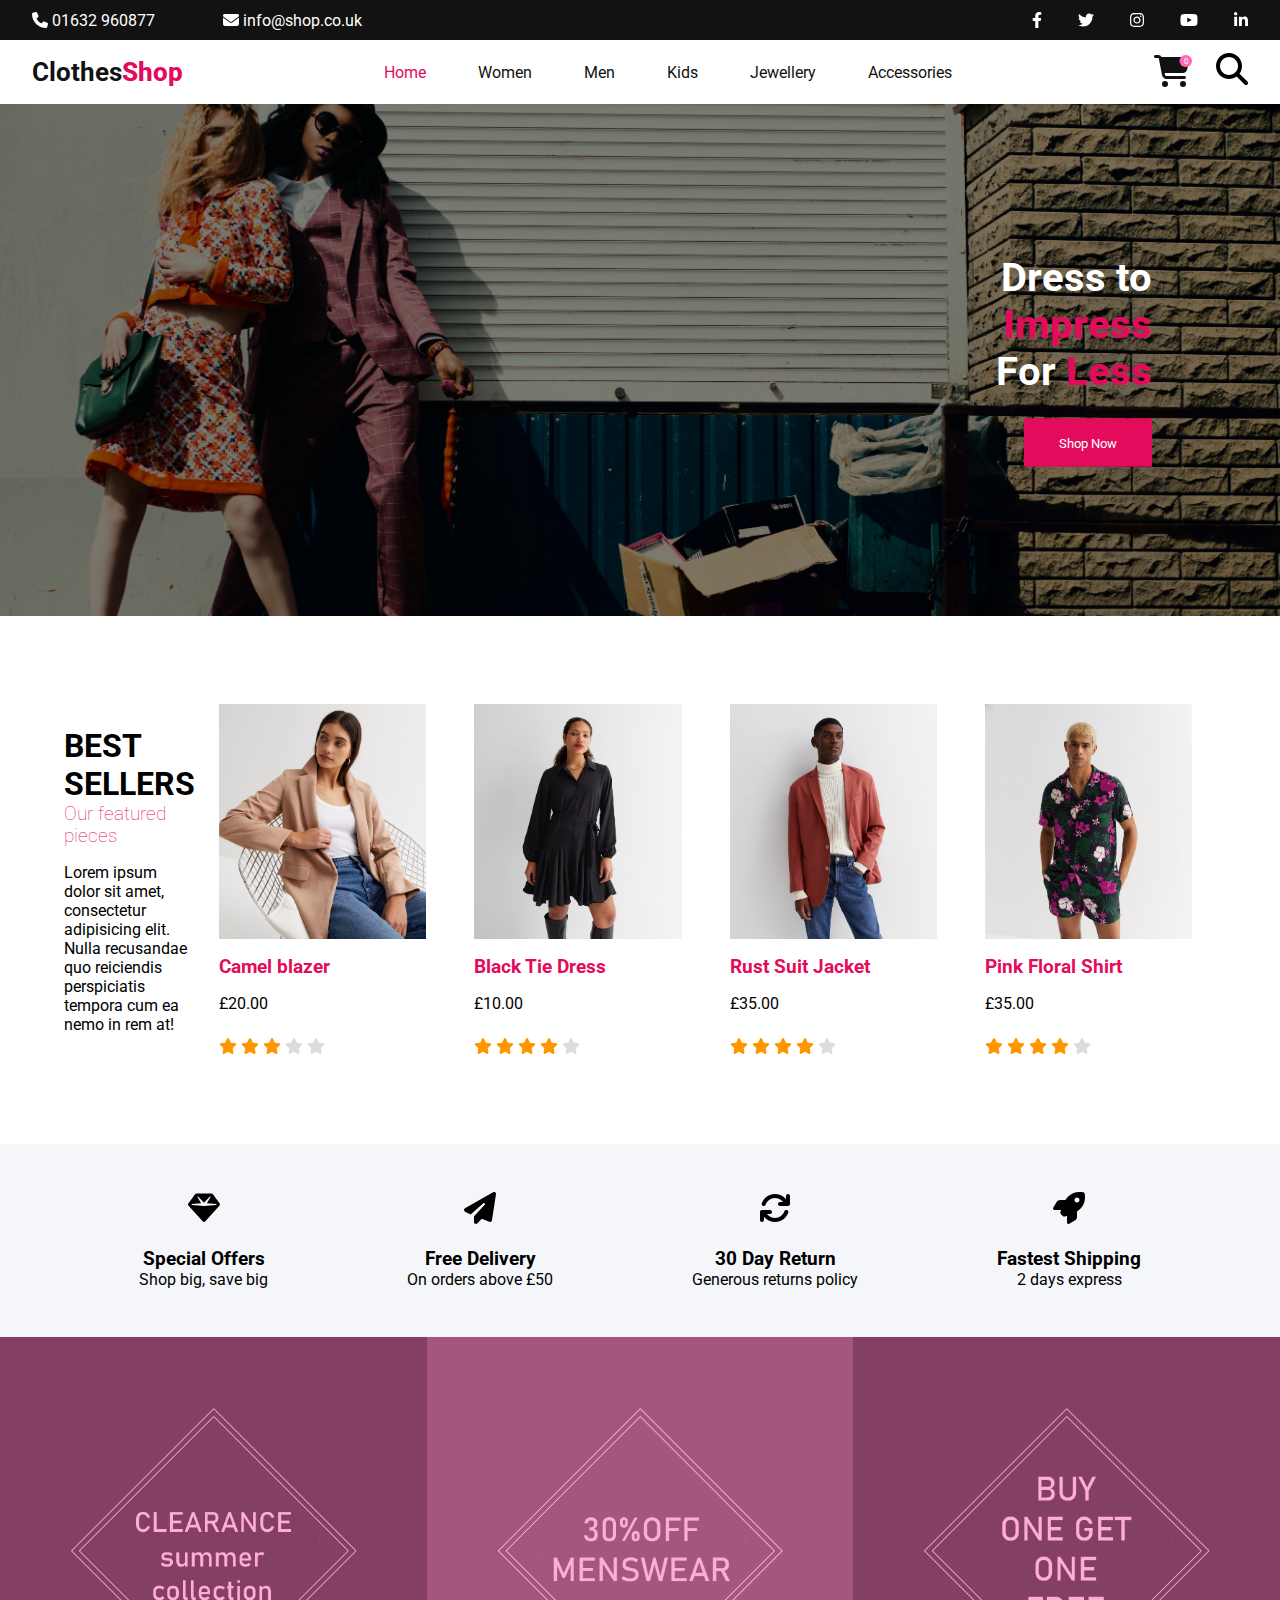
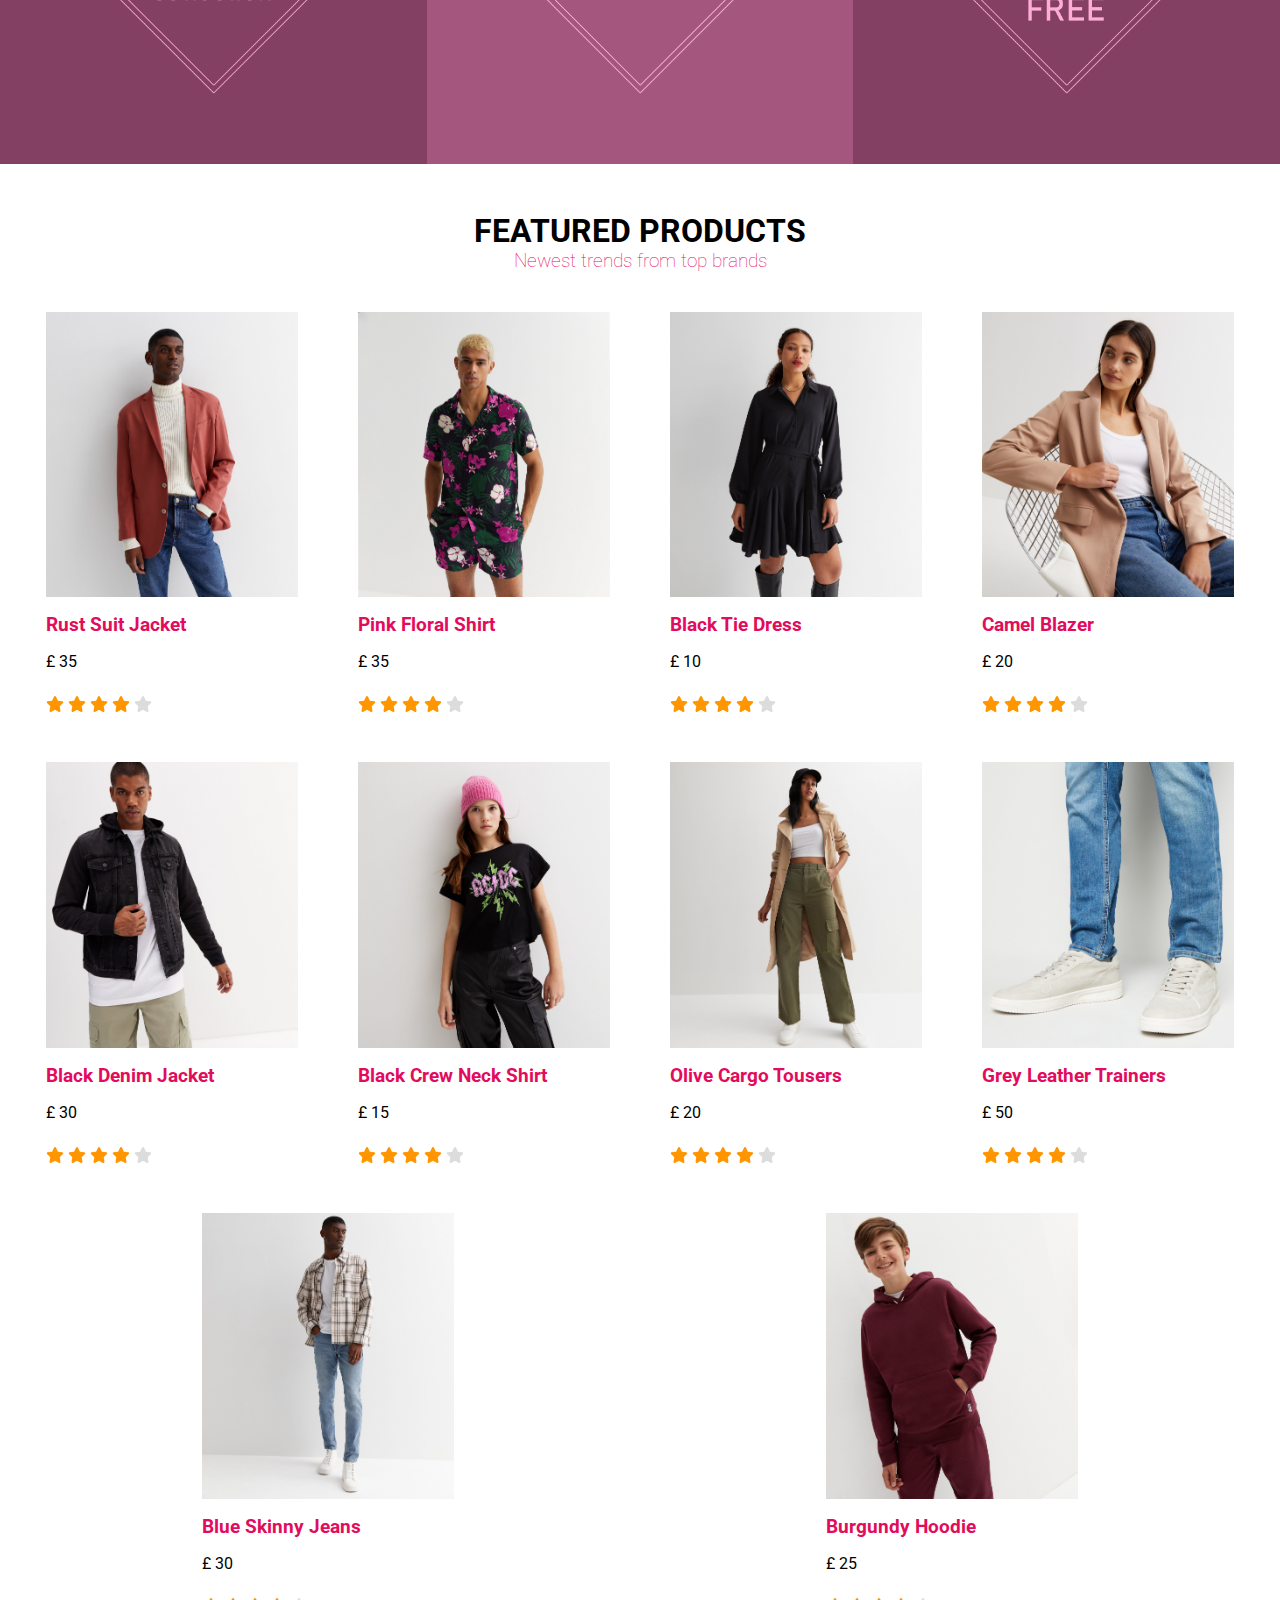
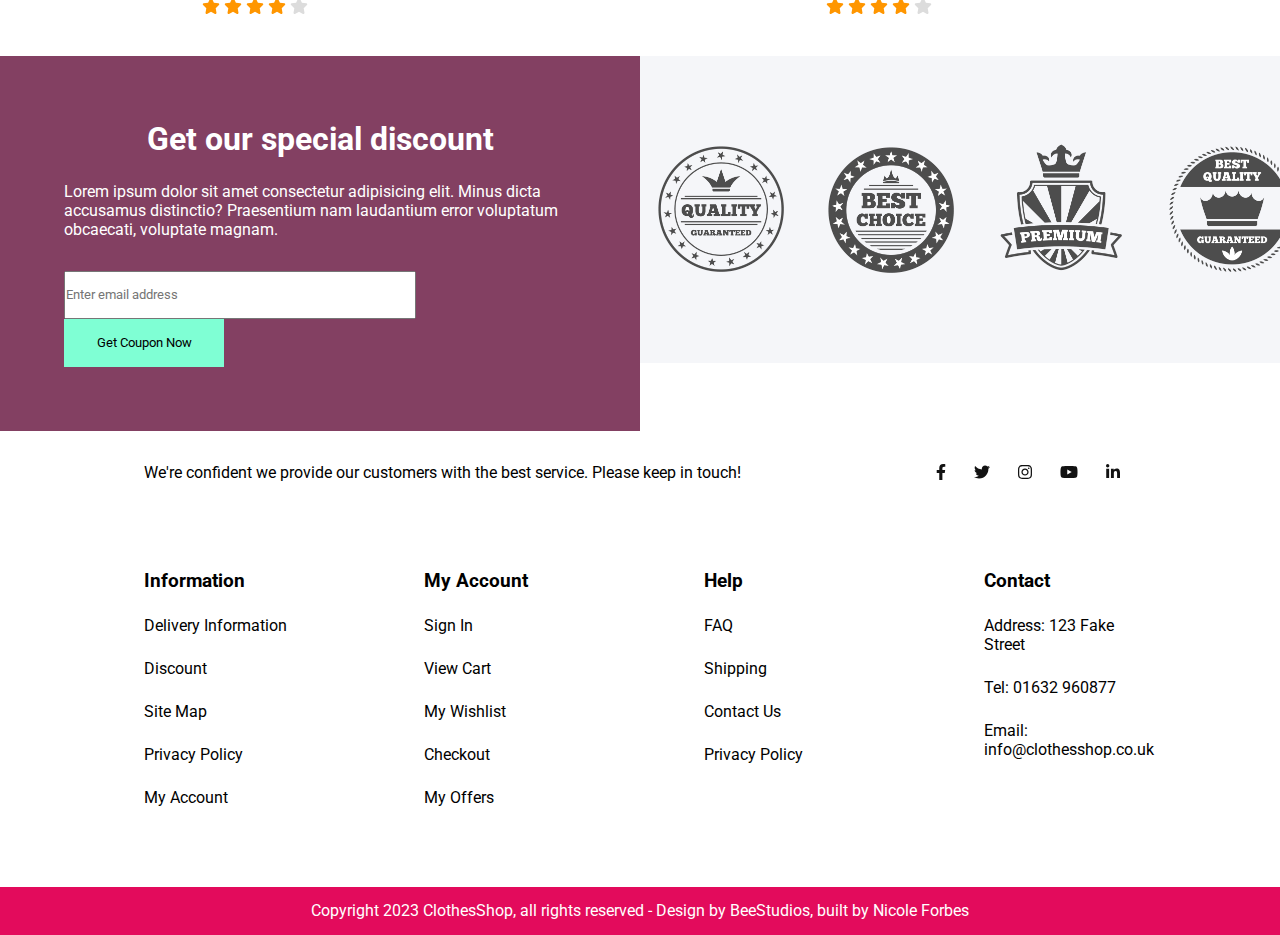
==== index.html @ c9f92888 "Initial commit" ====
<!DOCTYPE html>
<html lang="en">
  <head>
    <meta charset="UTF-8" />
    <meta http-equiv="X-UA-Compatible" content="IE=edge" />
    <meta name="viewport" content="width=device-width, initial-scale=1.0" />
    <title>ClothesShop</title>
    <!-- Fonts -->
    <link rel="preconnect" href="https://fonts.googleapis.com" />
    <link rel="preconnect" href="https://fonts.gstatic.com" crossorigin />
    <link
      href="https://fonts.googleapis.com/css2?family=Roboto:ital,wght@0,400;0,500;0,700;0,900;1,400;1,500;1,700;1,900&display=swap"
      rel="stylesheet"
    />
    <!-- Fontawesome -->
    <script defer src="/assets/fontawesome/solid.js"></script>
    <script defer src="/assets/fontawesome/brands.js"></script>
    <script defer src="/assets/fontawesome/fontawesome.js"></script>
    <!-- CSS -->
    <link rel="stylesheet" href="/css/style.css" />
  </head>
  <body>
    <!-- Top nav -->
    <section class="information">
      <div class="contact">
        <ul>
          <li><i class="fa-solid fa-phone"></i> 01632 960877</li>
          <li>
            <i class="fa-solid fa-envelope"></i> <a href=""> info@shop.co.uk</a>
          </li>
        </ul>
      </div>
      <div class="socials">
        <ul>
          <li>
            <a href=""><i class="fa-brands fa-facebook-f"></i></a>
          </li>
          <li>
            <a href=""><i class="fa-brands fa-twitter"></i></a>
          </li>
          <li>
            <a href=""><i class="fa-brands fa-instagram"></i></a>
          </li>
          <li>
            <a href=""><i class="fa-brands fa-youtube"></i></a>
          </li>
          <li>
            <a href=""><i class="fa-brands fa-linkedin-in"></i></a>
          </li>
        </ul>
      </div>
    </section>

    <!-- Navigation -->

    <header>
      <div class="container">
        <div class="logo">
          <a href="/index.html">Clothes<span>Shop</span></a>
        </div>
        <nav>
          <div class="navbar">
            <ul>
              <li><a href="/index.html" class="active">Home</a></li>
              <li><a href="">Women</a></li>
              <li><a href="">Men</a></li>
              <li><a href="">Kids</a></li>
              <li><a href="">Jewellery</a></li>
              <li><a href="">Accessories</a></li>
            </ul>
          </div>
        </nav>
        <div class="search">
          <div class="fa-2x">
            <span class="fa-layers fa-fw">
              <a href="/cart.html"><i class="fa-solid fa-cart-shopping"></i></a>
              <a href=""
                ><span
                  id="cartAmount"
                  class="fa-layers-counter"
                  style="background: hotpink"
                  >0</span
                ></a
              >
            </span>
          </div>
          <i class="fa-solid fa-magnifying-glass"></i>
        </div>
        <div class="hamburger" onclick="toggleMobileMenu(this)">
          <i class="fa-solid fa-bars"></i>
          <div class="mobile-menu">
            <ul>
              <li><a href="" class="active">Home</a></li>
              <li><a href="">Women</a></li>
              <li><a href="">Men</a></li>
              <li><a href="">Kids</a></li>
              <li><a href="">Jewellery</a></li>
              <li><a href="">Accessories</a></li>
            </ul>
            <div class="search-mobile">
              <div class="fa-2x">
                <span class="fa-layers fa-fw">
                  <a href="/cart.html"
                    ><i class="fa-solid fa-cart-shopping"></i
                  ></a>
                  <a href=""
                    ><span class="fa-layers-counter" style="background: blue"
                      >0</span
                    ></a
                  >
                </span>
              </div>
              <form class="example" action="action_page.php">
                <input type="text" placeholder="Search" name="search" />
                <button type="submit"><i class="fa fa-search"></i></button>
              </form>
            </div>
          </div>
        </div>
      </div>
    </header>

    <section class="hero-image">
      <div class="hero-text">
        <h1>
          Dress to <span>Impress</span><br />
          For <span>Less</span>
        </h1>
        <button type="button">Shop Now</button>
      </div>
    </section>

    <!-- Best Sellers -->

    <section class="best-sellers">
      <aside class="featured">
        <h1>BEST SELLERS</h1>
        <h3>Our featured pieces</h3>
        <p>
          Lorem ipsum dolor sit amet, consectetur adipisicing elit. Nulla
          recusandae quo reiciendis perspiciatis tempora cum ea nemo in rem at!
        </p>
      </aside>
      <!-- Featured products -->
      <div class="product-card">
        <img
          src="/products/camel-long-sleeve-relaxed-fit-blazer.jpg"
          alt=""
          style="width: 100%"
        />
        <div class="overlay">
          <ul>
            <li><i class="fa-solid fa-cart-shopping"></i></li>
            <li><i class="fa-solid fa-heart"></i></li>
            <li><i class="fa-solid fa-share"></i></li>
          </ul>
        </div>
        <h2>Camel blazer</h2>
        <p class="price">£20.00</p>
        <div class="stars">
          <span class="fa fa-star checked"></span>
          <span class="fa fa-star checked"></span>
          <span class="fa fa-star checked"></span>
          <span class="fa fa-star"></span>
          <span class="fa fa-star"></span>
        </div>
      </div>

      <div class="product-card">
        <img
          src="/products/black-tie-waist-button-front-pleated-hem-mini-shirt-dress.jpg"
          alt=""
          style="width: 100%"
        />
        <div class="overlay">
          <ul>
            <li><i class="fa-solid fa-cart-shopping"></i></li>
            <li><i class="fa-solid fa-heart"></i></li>
            <li><i class="fa-solid fa-share"></i></li>
          </ul>
        </div>
        <h2>Black Tie Dress</h2>
        <p class="price">£10.00</p>
        <div class="stars">
          <span class="fa fa-star checked"></span>
          <span class="fa fa-star checked"></span>
          <span class="fa fa-star checked"></span>
          <span class="fa fa-star checked"></span>
          <span class="fa fa-star"></span>
        </div>
      </div>

      <div class="product-card">
        <img
          src="/products/rust-relaxed-fit-suit-jacket.jpg"
          alt=""
          style="width: 100%"
        />
        <div class="overlay">
          <ul>
            <li><i class="fa-solid fa-cart-shopping"></i></li>
            <li><i class="fa-solid fa-heart"></i></li>
            <li><i class="fa-solid fa-share"></i></li>
          </ul>
        </div>
        <h2>Rust Suit Jacket</h2>
        <p class="price">£35.00</p>
        <div class="stars">
          <span class="fa fa-star checked"></span>
          <span class="fa fa-star checked"></span>
          <span class="fa fa-star checked"></span>
          <span class="fa fa-star checked"></span>
          <span class="fa fa-star"></span>
        </div>
      </div>

      <div class="product-card">
        <img
          src="/products/pink-floral-revere-collar-shirt.jpg"
          alt=""
          style="width: 100%"
        />
        <div class="overlay">
          <ul>
            <li><i class="fa-solid fa-cart-shopping"></i></li>
            <li><i class="fa-solid fa-heart"></i></li>
            <li><i class="fa-solid fa-share"></i></li>
          </ul>
        </div>
        <h2>Pink Floral Shirt</h2>
        <p class="price">£35.00</p>
        <div class="stars">
          <span class="fa fa-star checked"></span>
          <span class="fa fa-star checked"></span>
          <span class="fa fa-star checked"></span>
          <span class="fa fa-star checked"></span>
          <span class="fa fa-star"></span>
        </div>
      </div>
    </section>

    <!-- Services -->

    <section class="services">
      <div class="offers">
        <i class="fa-solid fa-gem"></i>
        <h3>Special Offers</h3>
        <p>Shop big, save big</p>
      </div>

      <div class="offers">
        <i class="fa-solid fa-paper-plane"></i>
        <h3>Free Delivery</h3>
        <p>On orders above £50</p>
      </div>

      <div class="offers">
        <i class="fa-solid fa-arrows-rotate"></i>
        <h3>30 Day Return</h3>
        <p>Generous returns policy</p>
      </div>

      <div class="offers">
        <i class="fa-solid fa-rocket"></i>
        <h3>Fastest Shipping</h3>
        <p>2 days express</p>
      </div>
    </section>

    <!-- Deals -->
    <section class="dealsRow">
      <div class="dealColumn">
        <img src="/img/deal1.png" alt="" />
      </div>

      <div class="dealColumn">
        <img src="/img/deal3.png" alt="" />
      </div>

      <div class="dealColumn">
        <img src="/img/deal2.png" alt="" />
      </div>
    </section>

    <!-- Pop up -->

    <!-- <div class="popup">
      <div class="popuptext" id="cartPopup">
        <p>Added to cart! <i class="fa-solid fa-square-check"></i></p>
        <span class="close">&times;</span>
      </div>
    </div> -->

    <!-- Featured items -->

    <section class="featureditems">
      <!-- Featured items title -->
      <h1>FEATURED PRODUCTS</h1>
      <h3>Newest trends from top brands</h3>

      <!-- Product cards -->

      <div class="featured-products" id="shop"></div>
    </section>

    <!-- Discount code and awards -->

    <section class="misc">
      <div class="row">
        <div class="column discount">
          <h2>Get our special discount</h2>

          <p>
            Lorem ipsum dolor sit amet consectetur adipisicing elit. Minus dicta
            accusamus distinctio? Praesentium nam laudantium error voluptatum
            obcaecati, voluptate magnam.
          </p>

          <form action="/action_page.php">
            <input
              class="email"
              type="email"
              id="email"
              name="email"
              placeholder="Enter email address"
            />
            <input type="submit" class="coupon" value="Get Coupon Now" />
          </form>
        </div>
        <div class="column awards">
          <img src="/img/award1.png" alt="" />
          <img src="/img/award2.png" alt="" />
          <img src="/img/award3.png" alt="" />
          <img src="/img/award4.png" alt="" />
        </div>
      </div>
    </section>

    <!-- Footer -->

    <footer>
      <div class="footer-top">
        <div class="top-text">
          <p>
            We're confident we provide our customers with the best service.
            Please keep in touch!
          </p>
        </div>
        <div class="social-icons">
          <ul>
            <li>
              <a href=""><i class="fa-brands fa-facebook-f"></i></a>
            </li>
            <li>
              <a href=""><i class="fa-brands fa-twitter"></i></a>
            </li>
            <li>
              <a href=""><i class="fa-brands fa-instagram"></i></a>
            </li>
            <li>
              <a href=""><i class="fa-brands fa-youtube"></i></a>
            </li>
            <li>
              <a href=""><i class="fa-brands fa-linkedin-in"></i></a>
            </li>
          </ul>
        </div>
      </div>
      <div class="footer-row">
        <div class="footer-column">
          <h3>Information</h3>
          <ul>
            <li>Delivery Information</li>
            <li>Discount</li>
            <li>Site Map</li>
            <li>Privacy Policy</li>
            <li>My Account</li>
          </ul>
        </div>

        <div class="footer-column">
          <h3>My Account</h3>
          <ul>
            <li>Sign In</li>
            <li>View Cart</li>
            <li>My Wishlist</li>
            <li>Checkout</li>
            <li>My Offers</li>
          </ul>
        </div>

        <div class="footer-column">
          <h3>Help</h3>
          <ul>
            <li>FAQ</li>
            <li>Shipping</li>
            <li>Contact Us</li>
            <li>Privacy Policy</li>
          </ul>
        </div>

        <div class="footer-column">
          <h3>Contact</h3>
          <ul>
            <li>Address: 123 Fake Street</li>
            <li>Tel: 01632 960877</li>
            <li>Email: info@clothesshop.co.uk</li>
          </ul>
        </div>
      </div>
    </footer>
    <div class="copyright">
      <p>
        Copyright 2023 ClothesShop, all rights reserved - Design by BeeStudios,
        built by Nicole Forbes
      </p>
    </div>
    <script src="/javascript/data.js"></script>

    <script src="/javascript/script.js"></script>
  </body>
</html>
---- css/style.css ----
* {
    font-family: 'Roboto', sans-serif;
    padding: 0;
    margin: 0;
    box-sizing: border-box;
}

/* Link colours */

.information a {
    text-decoration: none;
    color: #fff;
}

.logo a {
    text-decoration: none;
    color:#121212;
    font-weight: bold;
}

.logo span {
    font-weight: 800;
    color:#E30B5C;
}

.navbar a {
    text-decoration: none;
    color:#121212;
}

.navbar a:hover {
    color: #E30B5C;
}

.navbar a.active {
    color: #E30B5C;
}



/* Icon Styling */
.fa-brands {
    color: #fff;
}

.fa-phone,
.fa-envelope {
    color: #fff;
}

.fa-magnifying-glass {
    font-size: 2rem;
}

.fa-star {
    color: gainsboro;
        
}

.checked {
    color: #FF9600;
}


/* List Styling */
nav ul li {
    list-style: none;
    display: inline;
    margin: 1.5rem;
}

.information ul li {
    list-style: none;
    display: inline;
}

/* Contact/Socials */
.information {
    display: flex;
    justify-content: space-between;
    align-items: center;
    height: 2.5rem;
    background-color: #121212;
    
}

.contact ul li {
    color: #fff;
    padding: 2rem;
}

.socials ul li {
    color: #fff;
    padding-right: 2rem;
}

/* Top Nav Styling */

.container {
    display: flex;
    justify-content: space-between;
    align-items: center;
    padding: 2rem;
    height: 2.5rem;
}

i {
    cursor: pointer;
}

.search {
    display: flex;
    gap: 1.5rem;
}

.logo {
    font-size: 1.6rem;
}

/* Mobile nav styling */

.mobile-menu li {
    list-style: none;
    margin-bottom: 2rem;
    
}

.mobile-menu a {
    text-decoration: none;

}

.mobile-menu {
    display: none;
    position: absolute;
    padding-top: 1.5rem;
    top: 100px;
    left: 0;
    height: 500px;
    width: 100%;
    background-color: #fff;
    z-index: 99;
}

.search-mobile {
    display: flex;
    flex-direction: column;
    gap: 1.5rem;
    justify-content: center;
    align-items: center;
}

/* Style the search field */
form.example input[type=text] {
    padding: 10px;
    font-size: 17px;
    border: 1px solid grey;
    float: left;
    width: 80%;
    background: #f1f1f1;
}

/* Style the submit button */
form.example button {
    float: left;
    width: 3rem;
    height: 2.6rem;
    background: #E30B5C;
    color:#fff;
    font-size: 1rem;
    border: 1px solid grey;
    border-left: none;
    /* Prevent double borders */
    cursor: pointer;
}



form.example button:hover {
    background: #E30B5C;
}

/* Clear floats */
form.example::after {
    content: "";
    clear: both;
    display: table;
}

.open .mobile-menu {
    display: flex;
    flex-direction: column;
    align-items: center;
    justify-content: flex-start;
}

.hamburger {
    margin: auto 1;
    display: none;
    cursor: pointer;
}




        
/* Hero */

/* Hero Image */
.hero-image {
    background-image: linear-gradient(rgba(0, 0, 0, 0.5), rgba(0, 0, 0, 0.5)), url("/img/pexels-godisable-jacob-896291.jpg");
    height: 50%;
    background-position: center;
    background-repeat: no-repeat;
    background-size: cover;
    position: relative;
    padding-top: 40%;
}

/* Hero Text */

/* Place text to right of the image */
.hero-text {
    text-align: right;
    position: absolute;
    top: 50%;
    left: 80%;
    transform: translate(-50%, -50%);
    color: white;
}

.hero-text h1 {
    padding-bottom: 1.5rem;
    font-size: 2.5rem;
}

.hero-text h1 span {
    color:#E30B5C;
    font-weight: 800;
}

.hero-text p {
    padding-bottom: 1.5rem;
}

.hero-text button {
    border: 1px solid #E30B5C;
    background-color: #E30B5C;
    color: #fff;
    height: 3rem;
    width: 8rem;
}

/* Product Cards */

.best-sellers {
    display: flex;
    justify-content: space-evenly;
    align-items: center;
    padding: 4rem;
}


.best-sellers h3 {
    font-weight: lighter;
    color: #E30B5C;
}


.product-card {
    max-width: 300px;
    margin: auto;
    padding: 1.5rem;
    position: relative;
}

img {
    display: block;
    width: 100%;
    height: auto;
}

.product-card h2 {
    font-size: 1.2rem;
    padding-top: 1rem;
    padding-bottom: 1rem;
    color: #E30B5C;
}

.overlay {
    position: absolute;
    top: 10%;
    bottom: 0;
    left: 0;
    right: 0;
    height: 100%;
    width: 100%;
    opacity: 0;
    transition: .5s ease;
    cursor: pointer;
    
}

.product-card:hover .overlay {
    opacity: 1;
}

.overlay ul li {
    position: relative;
    top: 50%;
    left: 50%;
    -webkit-transform: translate(-50%, -50%);
    -ms-transform: translate(-50%, -50%);
    transform: translate(-50%, -50%);
    display: flex;
    flex-direction: column;
    padding-top: 1rem;
    padding-left: 13rem;
}

.fa-layers a {
    color:#121212;
}


.fa-cart-shopping:hover,
.fa-heart:hover,
.fa-share:hover {
    color: #E30B5C;
}

.fa-cart-shopping::visited {
    color: green;
}


/* Cart pop up styling */

/* .popup {
    cursor: pointer;
    
}

.popuptext {
    display: flex;
    flex-direction: column-reverse;
    align-items: center;
    height: 80px;
} */
/* The Close Button */

/* .close {
    align-self: flex-end;
    font-size: 18px;
    font-weight: bold;
    padding: 0.3rem;
}


.close:hover,
.close:focus {
    color: black;
    text-decoration: none;
    cursor: pointer;
} 


.popup .popuptext {
    visibility: hidden;
    background-color: #fff;
    color: #121212;
    text-align: center;
    padding: 2rem 0;
    width: 300px;
    position: fixed;
    z-index: 99;
    bottom: 23px;
    right: 28px;
    border: 1px solid #E30B5C;
}

.popup .show {
    visibility: visible;
    -webkit-animation: fadeIn 1s;
    animation: fadeIn 1s
} */

/* Add animation (fade in the popup) */
/* @-webkit-keyframes fadeIn {
    from {
        opacity: 0;
    }

    to {
        opacity: 1;
    }
} */

/* @keyframes fadeIn {
    from {
        opacity: 0;
    }

    to {
        opacity: 1;
    }
} */


.featured h2 {
    color: #E30B5C;
}

.featured h3 {
    padding-bottom: 1rem;
}

/* Services */

.services {
    display: flex;
    justify-content: space-evenly;
    align-items: center;
    background-color: #F5F6F9;
    text-align: center;
    padding-top: 3rem;
    padding-bottom: 3rem;
}

.fa-gem,
.fa-paper-plane,
.fa-arrows-rotate,
.fa-rocket {
    font-size: 2rem;
    padding-bottom: 1.5rem;
}

.stars {
    padding-top: 1.5rem;
}

/* Deals */


.dealColumn {
    float: left;
    width: 33.33%;
   
}

/* Clear floats after the columns */
.dealsRow:after {
    content: "";
    display: table;
    clear: both;
}

/* Featured Products */

.featured-products {
    display: flex;
    flex-wrap: wrap;
    justify-content: center;
    align-items: center;
    padding: 1rem;
}

.featureditems h1 {
    text-align: center;
    Padding-top: 3rem;
}

.featureditems h3 {
    text-align: center;
    color:#E30B5C;
    font-weight: lighter;
}

/* Awards and discount */


.column {
    float: left;
    width: 50%;
}

.awards {
    display: flex;
    justify-content: center;
    align-items: center;
    background-color: #F5F6F9;
    padding: 5.3rem;
}

.awards img {
    max-width: 170px;
    padding-left: 2rem;
}

.discount {
    display: flex;
    flex-direction: column;
    justify-content: center;
    align-items: center;
    padding: 4rem;
    background-color: #834062;
}

.discount h2 {
    font-size: 2rem;
    padding-bottom: 1.5rem;
    color: #fff;
}

.discount p {
    padding-bottom: 2rem;
    color: #fff;
    
}

/* Clear floats after the columns */
.row:after {
    content: "";
    display: table;
    clear: both;
}

.email {
    width: 22rem;
    height: 3rem;
}

.coupon {
    width: 10rem;
    height: 3rem;
    border: none;
    background-color: aquamarine;
}

/* Footer */

footer {
    margin: 2rem 5rem 1rem 5rem;
}

.footer-column {
    float: left;
    width: 25%;
    padding: 4rem;
}

/* Clear floats after the columns */
.footer-row:after {
    content: "";
    display: table;
    clear: both;
}

.footer-column h3 {
    padding-top: 1.5rem;
}

.footer-column ul li {
    list-style: none;
    text-decoration: none;
    padding-top: 1.5rem;
}

.social-icons ul li {
    text-decoration: none;
    list-style: none;
    display: inline;
    padding-left: 1.5rem;
}

.social-icons ul li a {
    color:#121212;
}

.footer-top {
    display: flex;
    justify-content: space-between;
    align-items: center;
    padding-left: 4rem;
    padding-right: 5rem;

}

.copyright {
    display: flex;
    justify-content: center;
    align-items: center;
    background-color: #E30B5C;
    height: 3rem;
}
.copyright p{
    text-align: center;
    color: #fff;
 
}

/* Cart styling */

.cart-container table {
    border-collapse: collapse;
    width: 1000px;
    table-layout: fixed;
    border: 1px solid #E5E5E5;
    padding: 5rem;
    margin-left: auto;
    margin-right: auto;
}

.cart-container table thead {
    font-weight: 700;
    border: 1px solid #E5E5E5;
}

.cart-container table thead td {
    border: 1px solid #E5E5E5;
    padding:0.5rem 0;
    text-align: center;
}

.cart-container table tr {
    border: 1px solid #E5E5E5;
}

.cart-container table td {
    border: 1px solid #E5E5E5;
}

.cart-container {
    text-align: center;
    margin: 5rem 5rem 1rem 5rem;
}

.home-btn {
    background-color: #E30B5C;
    color: #fff;
    border: none;
    padding: 0.5rem;
    margin-top: 0.8rem;
    cursor: pointer;
}

.cart-item {
    display: flex;
    justify-content: space-between;
    align-items: center;
}

.cart-item h4 {
    padding: 0.7rem;
}
.cart-item img {
    width: 150px;
    padding: 2rem;
}

.productHeader {
    width: 20rem;
}

.buttons {
    display: flex;
    justify-content: center;
    align-items: center;
    gap: 1rem;
}

.total {
    display: flex;
    justify-content:right;
    align-items: center;
    padding-right: 2rem;
    gap: 3.2rem;
}
   

.fa-minus,
.fa-plus,
.fa-circle-minus {
    cursor: pointer;
}

/* Coupon code and grand total section */

.cart-bottom {
    display: flex;
    justify-content: space-evenly ;
    padding-bottom: 5rem;
}

.totalRow {
    display: flex;
    border: 1px solid #E5E5E5;
}

.break {
    border: 1px solid #E5E5E5;
}

.totalRow h3 {
    padding: 1rem;
}

.couponRow h3 {
padding-bottom: 1rem;
}

.couponRow p {
    padding-bottom: 1rem;
}

.couponRow button {
    padding: 0.5rem;
    border: none;
    color: #fff;
    background-color: #E30B5C;
}

.couponenter {
    padding: 0.5rem;
}

.couponcode {
    padding: 1rem;
}

.subtotal,
.shipping,
.grandtotal {
    display: flex;
    justify-content: space-between;
    align-items: center;
    gap: 20rem;
    padding: 1rem;
}

/* Checkout and Clear Buttons */

.cart-buttons {
    display: flex;
    justify-content: flex-end;
    align-items: center;
    padding-bottom: 4rem;
    margin-right: 18.2rem;
    margin-left: 18.2rem;
    gap: 1rem;
}

.checkout,
.clear {
    background-color: #E30B5C;
    color: #fff;
    border: none;
    padding: 0.5rem;
    cursor: pointer;
}

/* Media queries */

/* Mobile menu */


@media screen and (max-width: 992px) {

    .information {
        display: flex;
        justify-content: center;
        align-items: center;
        background-color: #121212;
    
    }
    
    .contact ul li {
        display: none;
    }
    
    .socials ul li {
        color: #fff;
        gap: 2rem;
    }
    
    header nav {
            display: none;
        }
    
        .hamburger {
            display: block;
        }
    
        .search {
            display: none;
        }
    

    .hero-text h1 {
        font-size: 1em;
    }

    .hero-text button {
        width: 6em;
        height: 2em;
    }

    

    .best-sellers {
        flex-direction: column;
    }

    .best-sellers h1 {
        text-align: center;
        font-size: 2rem;
    }
    
    .best-sellers h3 {
        text-align: center;
        font-weight: lighter;
        color: #E30B5C;
    }
    
    .featured p {
        text-align: center;
    }

    .services {
        flex-direction: column;
    }

    .offers {
        padding-bottom: 1.5rem;
    }

    .dealColumn {
        width: 100%;
    }

    .column {
        width: 100%;
    }

    .awards {
        flex-direction: column;
        
    }

    .awards img {
        padding-bottom: 1.5rem;
    }

    .footer-top {
        flex-direction: column;
    }

    .social-icons {
        flex-direction: row;
    }

    .footer-column {
        width: 100%;
    }
}

@media screen and (max-width: 1024px){ 
    
    .column {
        width: 100%;
    }



}
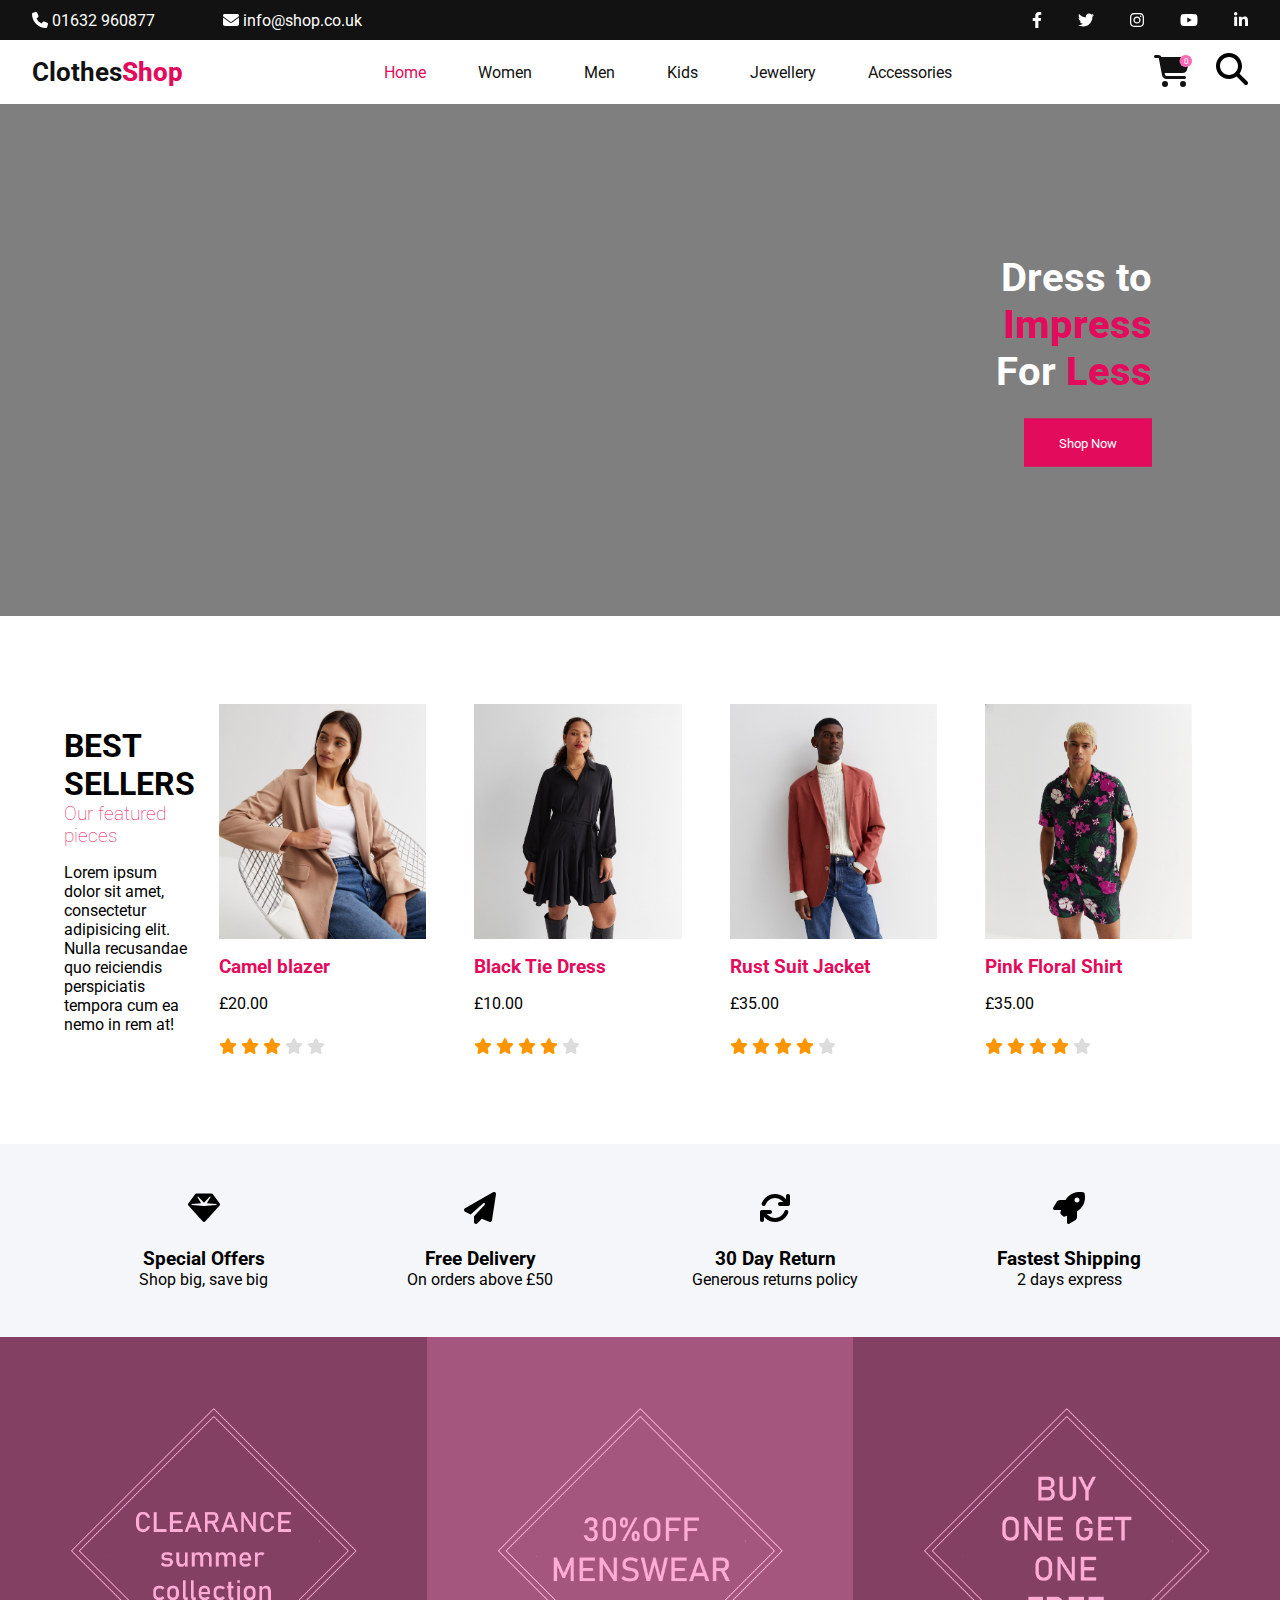
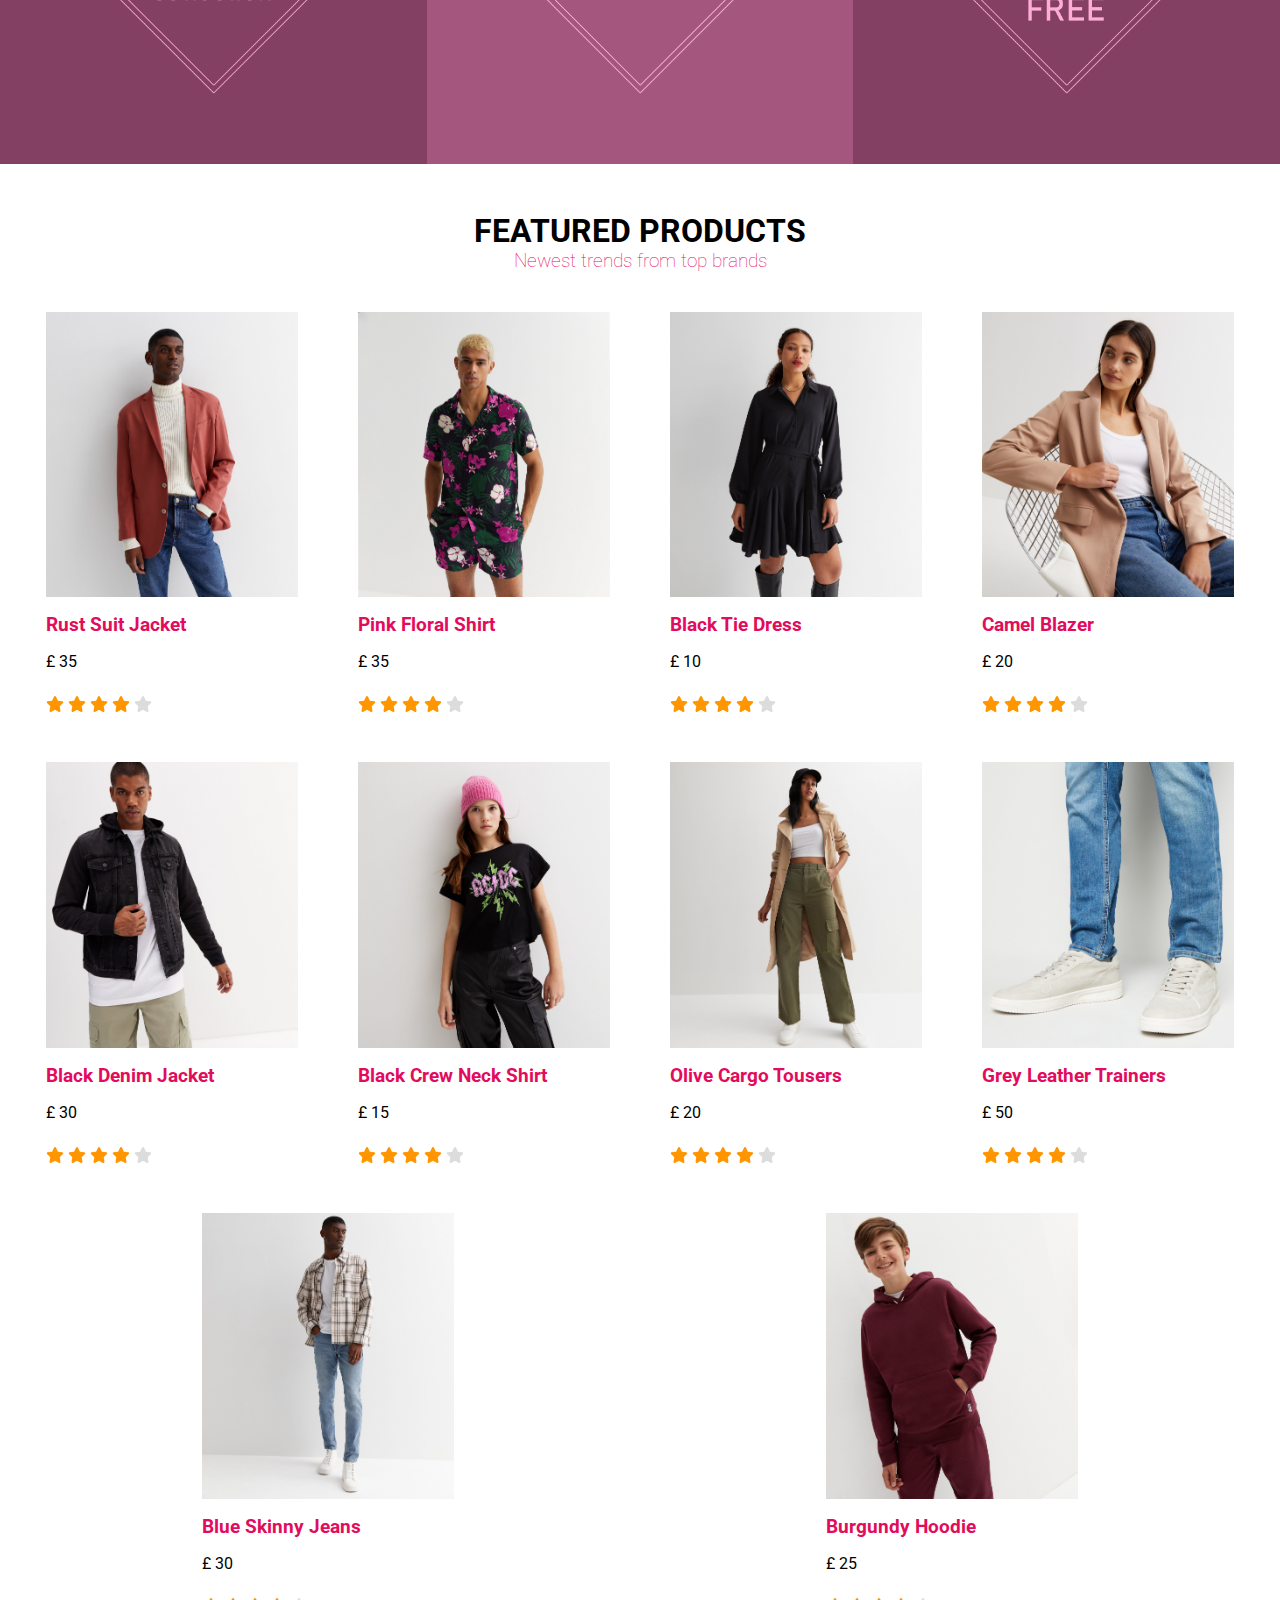
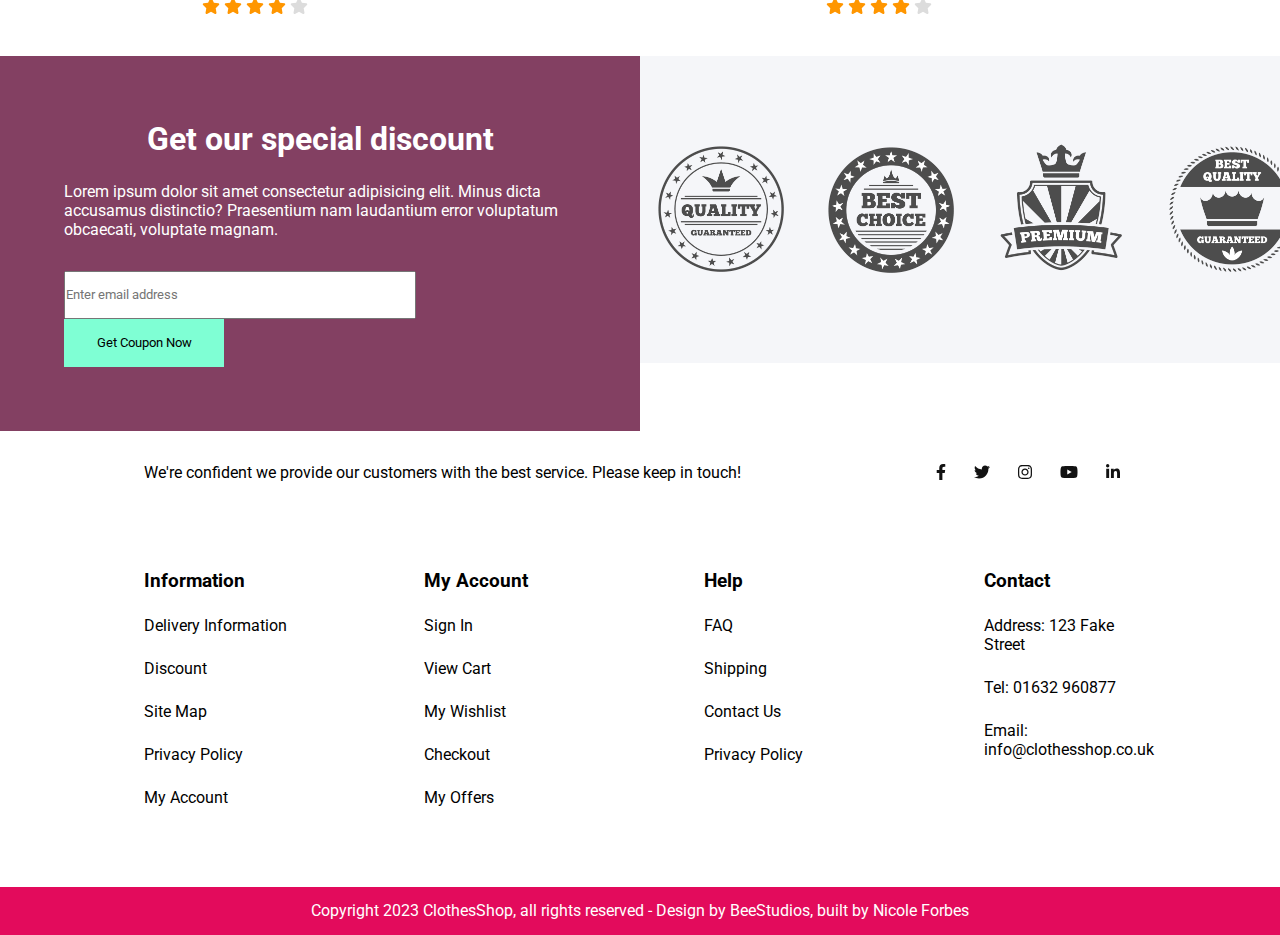
==== commit 8cc73a6f: "Update index.html" ====
--- a/index.html
+++ b/index.html
@@ -13,11 +13,11 @@
       rel="stylesheet"
     />
     <!-- Fontawesome -->
-    <script defer src="/assets/fontawesome/solid.js"></script>
-    <script defer src="/assets/fontawesome/brands.js"></script>
-    <script defer src="/assets/fontawesome/fontawesome.js"></script>
+    <script defer src="./assets/fontawesome/solid.js"></script>
+    <script defer src="./assets/fontawesome/brands.js"></script>
+    <script defer src="./assets/fontawesome/fontawesome.js"></script>
     <!-- CSS -->
-    <link rel="stylesheet" href="/css/style.css" />
+    <link rel="stylesheet" href="./css/style.css" />
   </head>
   <body>
     <!-- Top nav -->
@@ -56,12 +56,12 @@
     <header>
       <div class="container">
         <div class="logo">
-          <a href="/index.html">Clothes<span>Shop</span></a>
+          <a href="./ecommerce/index.html">Clothes<span>Shop</span></a>
         </div>
         <nav>
           <div class="navbar">
             <ul>
-              <li><a href="/index.html" class="active">Home</a></li>
+              <li><a href="./ecommerce/index.html" class="active">Home</a></li>
               <li><a href="">Women</a></li>
               <li><a href="">Men</a></li>
               <li><a href="">Kids</a></li>
@@ -73,7 +73,7 @@
         <div class="search">
           <div class="fa-2x">
             <span class="fa-layers fa-fw">
-              <a href="/cart.html"><i class="fa-solid fa-cart-shopping"></i></a>
+              <a href="./cart.html"><i class="fa-solid fa-cart-shopping"></i></a>
               <a href=""
                 ><span
                   id="cartAmount"
@@ -144,7 +144,7 @@
       <!-- Featured products -->
       <div class="product-card">
         <img
-          src="/products/camel-long-sleeve-relaxed-fit-blazer.jpg"
+          src="./products/camel-long-sleeve-relaxed-fit-blazer.jpg"
           alt=""
           style="width: 100%"
         />
@@ -168,7 +168,7 @@
 
       <div class="product-card">
         <img
-          src="/products/black-tie-waist-button-front-pleated-hem-mini-shirt-dress.jpg"
+          src="./products/black-tie-waist-button-front-pleated-hem-mini-shirt-dress.jpg"
           alt=""
           style="width: 100%"
         />
@@ -192,7 +192,7 @@
 
       <div class="product-card">
         <img
-          src="/products/rust-relaxed-fit-suit-jacket.jpg"
+          src="./products/rust-relaxed-fit-suit-jacket.jpg"
           alt=""
           style="width: 100%"
         />
@@ -216,7 +216,7 @@
 
       <div class="product-card">
         <img
-          src="/products/pink-floral-revere-collar-shirt.jpg"
+          src="./products/pink-floral-revere-collar-shirt.jpg"
           alt=""
           style="width: 100%"
         />
@@ -270,15 +270,15 @@
     <!-- Deals -->
     <section class="dealsRow">
       <div class="dealColumn">
-        <img src="/img/deal1.png" alt="" />
+        <img src="./img/deal1.png" alt="" />
       </div>
 
       <div class="dealColumn">
-        <img src="/img/deal3.png" alt="" />
+        <img src="./img/deal3.png" alt="" />
       </div>
 
       <div class="dealColumn">
-        <img src="/img/deal2.png" alt="" />
+        <img src="./img/deal2.png" alt="" />
       </div>
     </section>
 
@@ -328,10 +328,10 @@
           </form>
         </div>
         <div class="column awards">
-          <img src="/img/award1.png" alt="" />
-          <img src="/img/award2.png" alt="" />
-          <img src="/img/award3.png" alt="" />
-          <img src="/img/award4.png" alt="" />
+          <img src="./img/award1.png" alt="" />
+          <img src="./img/award2.png" alt="" />
+          <img src="./img/award3.png" alt="" />
+          <img src="./img/award4.png" alt="" />
         </div>
       </div>
     </section>
@@ -415,8 +415,8 @@
         built by Nicole Forbes
       </p>
     </div>
-    <script src="/javascript/data.js"></script>
-
-    <script src="/javascript/script.js"></script>
+    <script src="./javascript/data.js"></script>
+
+    <script src="./javascript/script.js"></script>
   </body>
 </html>
--- a/css/style.css
+++ b/css/style.css
@@ -208,7 +208,7 @@
 
 /* Hero Image */
 .hero-image {
-    background-image: linear-gradient(rgba(0, 0, 0, 0.5), rgba(0, 0, 0, 0.5)), url("/img/pexels-godisable-jacob-896291.jpg");
+    background-image: linear-gradient(rgba(0, 0, 0, 0.5), rgba(0, 0, 0, 0.5)), url(".../img/pexels-godisable-jacob-896291.jpg");
     height: 50%;
     background-position: center;
     background-repeat: no-repeat;
@@ -872,4 +872,4 @@
 
 
 
-}+}
